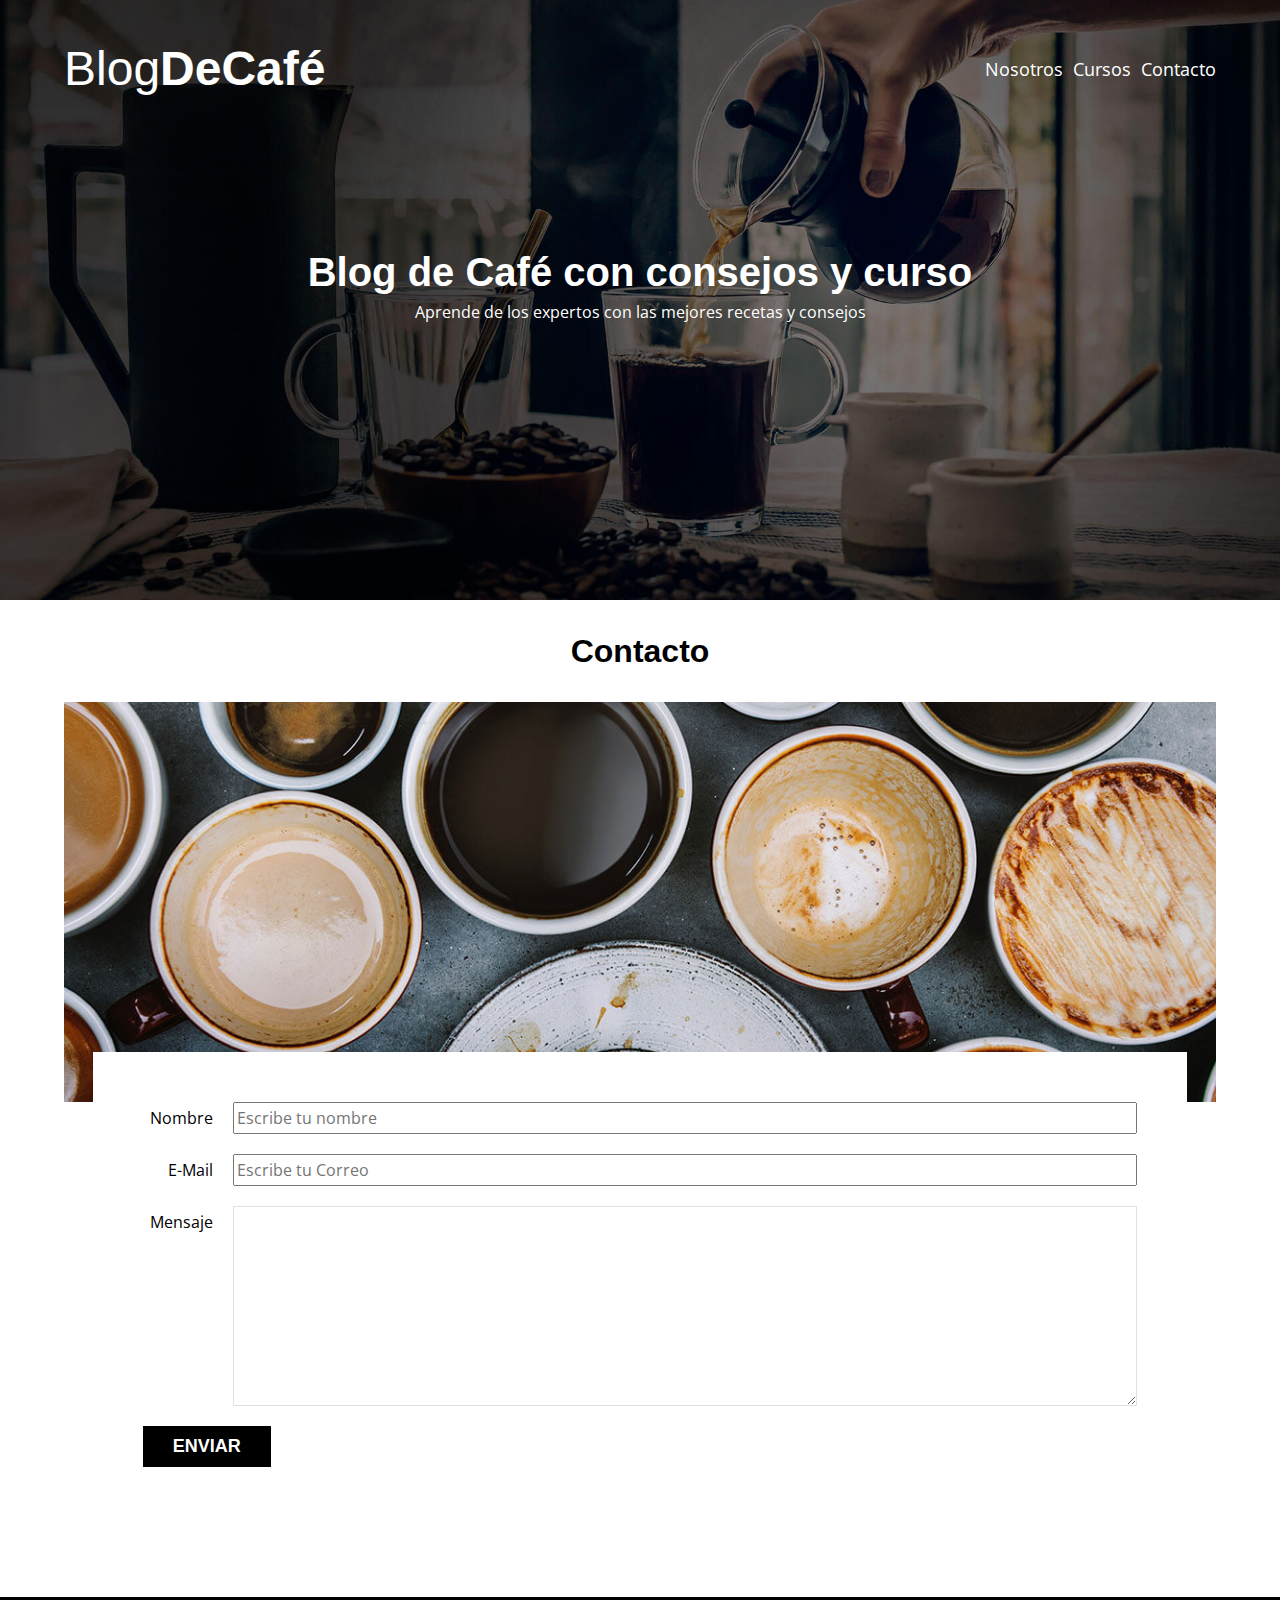
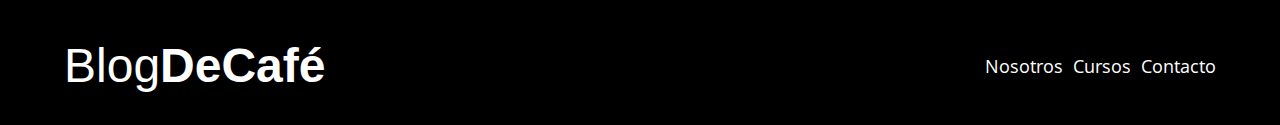
==== contacto.html @ a1125e5e "Casi terminado" ====
<!DOCTYPE html>
<html lang="en">
<head>
    <meta charset="UTF-8">
    <meta http-equiv="X-UA-Compatible" content="IE=edge">
    <meta name="viewport" content="width=device-width, initial-scale=1.0">
    <title>Blog de cafe</title>
    <link rel="stylesheet" href="css/normalize.css">
    <link href="https://fonts.googleapis.com/css2?family=Open+Sans&family=PT+Sans+Caption:wght@400;700&display=swap" rel="stylesheet">
    <link rel="stylesheet" href="css/style.css">
</head>
<body>

    <header class="header">
        <div class="contenedor">
            <div class="barra">
                <a class="logo" href="index.html">
                    <h1 class="logo__nombre no-margin centrar-texto">Blog<span class="logo__bold">DeCafé</span></h1>
                </a>
                <nav class="navegacion">
                    <a class="navegacion__enlace" href="nosotros.html">Nosotros</a>
                    <a class="navegacion__enlace" href="cursos.html">Cursos</a>
                    <a class="navegacion__enlace" href="contacto.html">Contacto</a>
                </nav>
            </div>
        </div>
        <div class="header__texto">
            <h2 class="no-margin">Blog de Café con consejos y curso</h2>
            <p class="no-margin">Aprende de los expertos con las mejores recetas y consejos</p>
        </div>
    </header>

    <main class="contenedor">

        <h3 class="centrar-texto">Contacto</h3>
        <div class="contacto-bg"></div>

        <form class="formulario" action="">
            <div class="campo">
                <label class="campo__label" for="name">Nombre</label>
                <input class="campo__field" type="text"
                placeholder="Escribe tu nombre"
                id="name">
            </div>
            <div class="campo">
                <label class="campo__label" for="mail">E-Mail</label>
                <input class="campo__field" type="mail"
                placeholder="Escribe tu Correo"
                id="mail">
            </div>
            <div class="campo">
                <label class="campo__label" for="text-area">Mensaje</label>
                <textarea class="campo__field campo__field--textarea" name="text-area" id="text-area"></textarea>
                
            </div>

            <div class="campo">
                <input type="submit" value="Enviar" class="boton boton--primario" name="" id="">
            </div>
        </form>
        
            
    </main>

    <footer class="footer">

        <div class="contenedor">
            <div class="barra">
                <a class="logo" href="index.html">
                    <h1 class="logo__nombre no-margin centrar-texto">Blog<span class="logo__bold">DeCafé</span></h1>
                </a>
                <nav class="navegacion">
                    <a class="navegacion__enlace" href="nosotros.html">Nosotros</a>
                    <a class="navegacion__enlace" href="cursos.html">Cursos</a>
                    <a class="navegacion__enlace" href="contacto.html">Contacto</a>
                </nav>
            </div>
        </div>
        
    </footer>
    
</body>
</html>
---- css/style.css ----
:root
{
    --fuenteHeading: 'PT Sans', sans-serif;
    --fuenteParrafos: 'Open Sans', sans-serif;

    --primario: #784d3c;
    --gris: #e1e1e1;
    --blanco: #ffffff;
    --negro: #000000;

}

html
{
    box-sizing: border-box;
    font-size: 62.5%;

}

*, *:before, *:after
{
    box-sizing: inherit;
}

body
{
    font-family: var(--fuenteParrafos);
    font-size: 1.6rem;
    line-height: 2;
}

/* globales */
 
.contenedor
{
    max-width: 120rem;
    width: 90%;
    margin: 0 auto;
}

a
{
    text-decoration: none;
}

h1, h2, h3, h4
{
    font-family: var(--fuenteHeading);
    line-height: 1.2;
}

h1
{
    font-size: 4.8rem;
}

h2
{
    font-size: 4rem;
}

h3
{
    font-size: 3.2rem;
}

h4
{
    font-size: 2.8rem;
}

img
{
    max-width: 100%;
}
 /* Utilidades */

 .no-margin
 {
     margin: 0;
 }

 .no-padding
 {
     padding: 0;
 }

 .centrar-texto
 {
     text-align: center;
 }

 /* Header */

 .header
 {
     background-image: url(../img/banner.jpg);
     height: 60rem;
     background-size: cover;
     background-repeat: no-repeat;
     background-position: center center;
 }

 .header__texto
 {
     text-align: center;
     color: var(--blanco);
     margin-top: 5rem;
 }

 .barra
 {
     padding-top: 4rem;
 }

.logo
{
    color: var(--blanco);
}

.logo__nombre
{
    font-weight: 400;
}

.logo__bold
{
    font-weight: 700;
}

.navegacion__enlace
{
    display: block;
    text-align: center;
    color: var(--blanco);
    font-size: 1.8rem;
}


.entrada
{
    border-bottom: 1px solid var(--gris);
    margin-bottom: 2rem;
}



.entrada:last-of-type
{
    border: none;
    margin: 0;
}

.boton
{
    display: block;
    color: var(--blanco);
    font-family: var(--fuenteHeading);
    text-align: center;
    padding: 1rem 3rem;
    font-size: 1.8rem;
    text-transform: uppercase;
    font-weight: bold;
    margin-bottom: 2rem;
    border: none;
}

.boton:hover
{
    cursor: pointer;
}

.boton--primario
{
    background-color: var(--negro);
}

.boton--secundario
{
    background-color: var(--primario);
}

li
{
    list-style: none;
}

.widget-curso
{
    border-bottom: 1px solid var(--gris);
    margin-bottom: 2rem;
}

.widget-curso:last-of-type
{
    border-bottom: none;
    margin-bottom: 0;
}

.widget-curso__label
{
    font-family: var(--fuenteHeading);
    font-weight: 700;
    font-size: 2rem;
}

.widget-curso__info
{
    font-weight: 400;
}

.footer
{
    background-color: var(--negro);
    padding-bottom: 3rem;
    margin-top: 4rem;
}

.cursos
{
     border-bottom: 1px solid var(--gris);
     margin-bottom: 2rem;
     padding: 3rem 0 3rem 0;
}

.cursos:last-of-type
{
    border: none;
}

.contacto-bg
{
    background-image: url(../img/contacto.jpg);
    height: 40rem;
    background-repeat: no-repeat;
    background-size: cover;
}

.formulario
{
    background-color: var(--blanco);
    margin: -5rem auto 0 auto;
    width: 95%;
    padding: 5rem;
}

.campo
{
    display: flex;
    margin-bottom: 2rem;
}

.campo__label
{
    flex: 0 0 9rem;
    text-align: right;
    padding-right: 2rem;
}

.campo__field
{
    flex: 1;
}

.campo__field--textarea
{
    border: 1px solid var(--gris);
    height: 20rem;
}

@media (min-width: 768px)
{
    .header__texto
    {
        margin-top: 15rem;
    }
    .barra
    {
        display: flex;
        justify-content: space-between;
        align-items: center;
    }

    .navegacion
    {
        display: flex;
        justify-content: space-between;
    }

    .navegacion__enlace
    {
        margin-left: 1rem;
    }

    .contenido-principal
    {
        display: grid;
        grid-template-columns: 2fr 1fr;
        column-gap: 3rem;
    }

    .boton
    {
        display: inline-block;
    }

   .sobre-nosotros
   {
       display: grid;
       grid-template-columns: repeat(2, 1fr);
       column-gap: 2rem;
   }

   .cursos
   {
       display: grid;
       grid-template-columns: 1fr 2fr;
       column-gap: 2rem;
   }
}
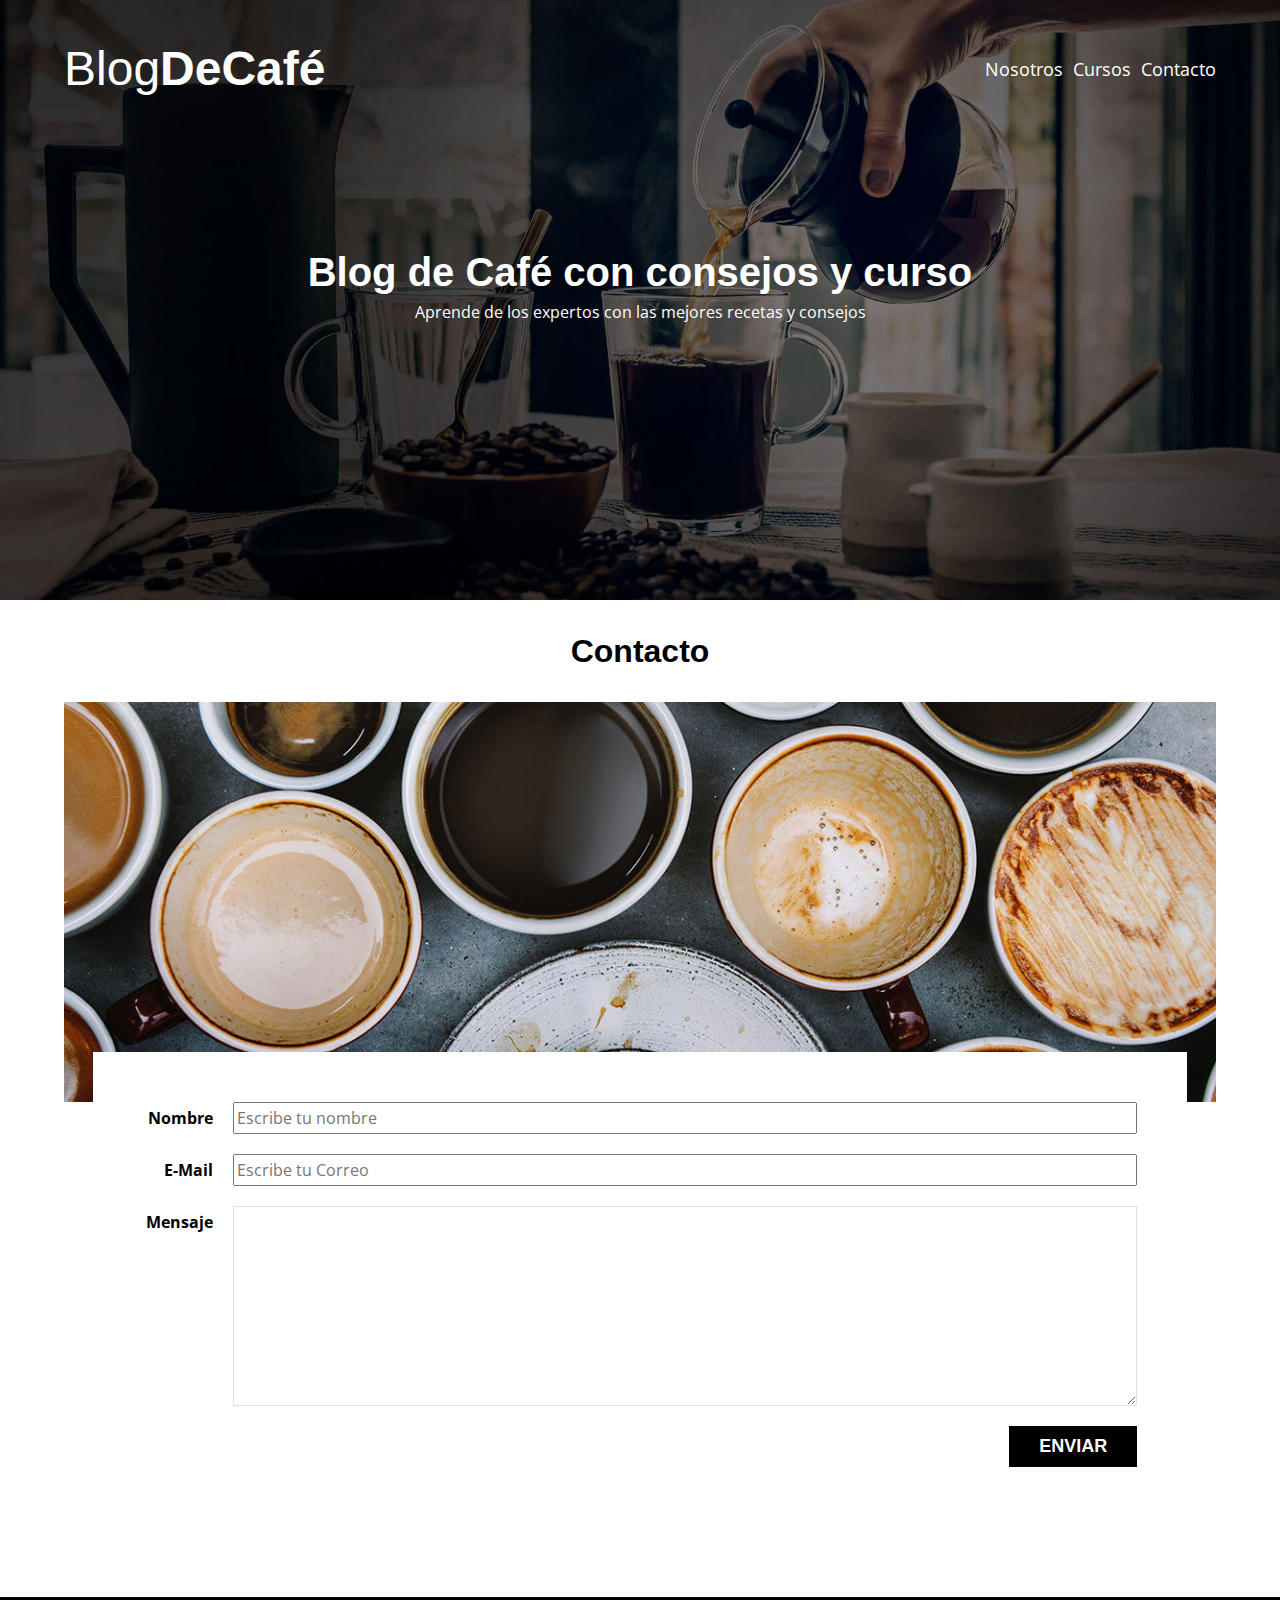
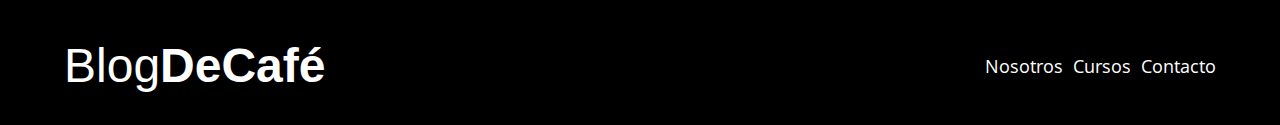
==== commit bbae2e4a: "ajuste en formulario" ====
--- a/contacto.html
+++ b/contacto.html
@@ -55,7 +55,7 @@
             </div>
 
             <div class="campo">
-                <input type="submit" value="Enviar" class="boton boton--primario" name="" id="">
+                <input type="submit" value="Enviar" class="boton boton--primario centrar-boton boton-grande" name="" id="">
             </div>
         </form>
         
--- a/css/style.css
+++ b/css/style.css
@@ -246,8 +246,12 @@
 
 .campo
 {
-    display: flex;
-    margin-bottom: 2rem;
+    display: block;
+}
+
+.campo:last-of-type
+{
+    margin-top: 2rem;
 }
 
 .campo__label
@@ -255,17 +259,24 @@
     flex: 0 0 9rem;
     text-align: right;
     padding-right: 2rem;
+    font-weight: 700;
 }
 
 .campo__field
 {
     flex: 1;
+    width: 100%;
 }
 
 .campo__field--textarea
 {
     border: 1px solid var(--gris);
     height: 20rem;
+}
+
+.boton-grande
+{
+    width: 100%;
 }
 
 @media (min-width: 768px)
@@ -317,5 +328,17 @@
        grid-template-columns: 1fr 2fr;
        column-gap: 2rem;
    }
-}
-
+   .campo
+    {
+        display: flex;
+        margin-bottom: 2rem;
+    }
+
+   .centrar-boton
+   {
+       width: max-content;
+       margin-left: auto;
+   }
+
+}
+
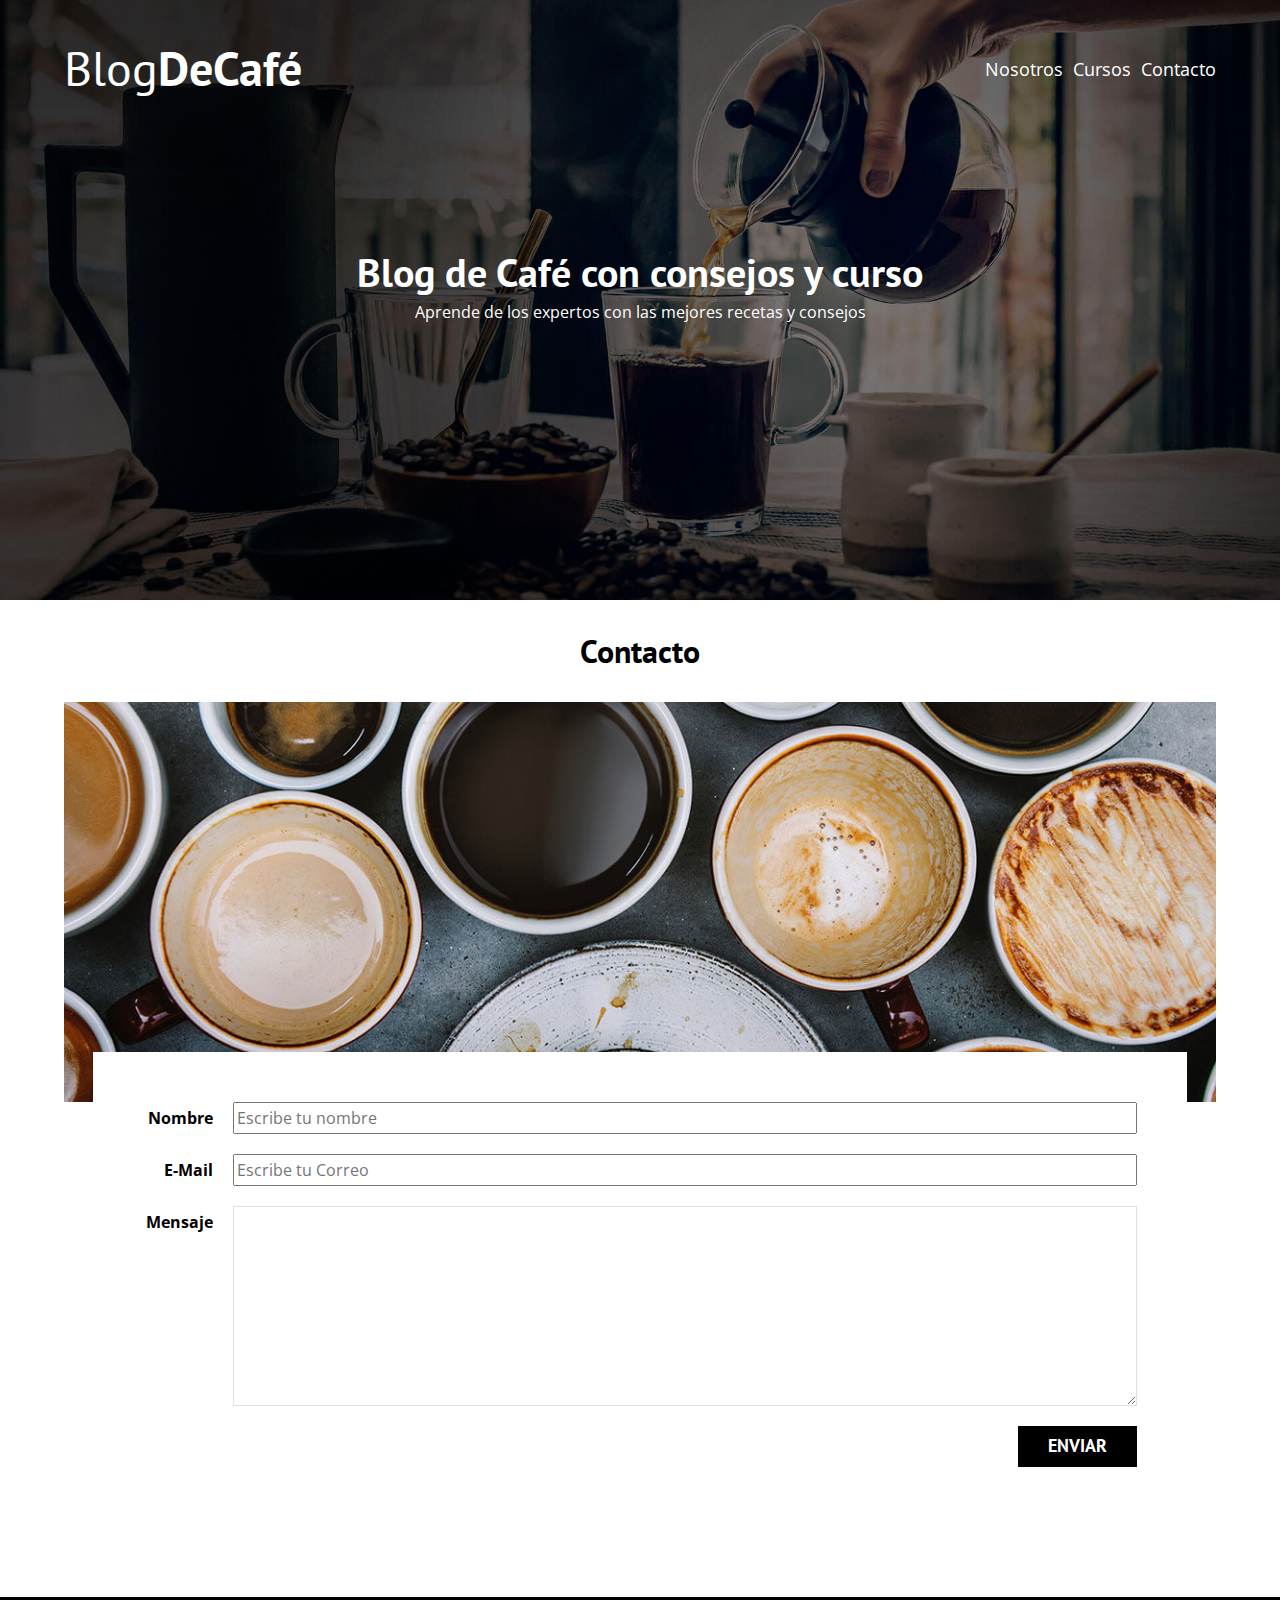
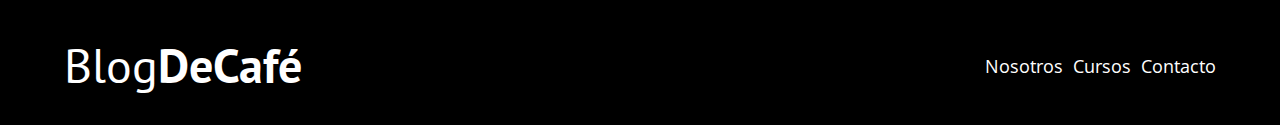
==== commit aacd5320: "preload" ====
--- a/contacto.html
+++ b/contacto.html
@@ -4,9 +4,15 @@
     <meta charset="UTF-8">
     <meta http-equiv="X-UA-Compatible" content="IE=edge">
     <meta name="viewport" content="width=device-width, initial-scale=1.0">
-    <title>Blog de cafe</title>
+    <title>Contacto</title>
+    <!-- Preload -->
+    <link rel="preload" href="css/normalize.css" as="style">
     <link rel="stylesheet" href="css/normalize.css">
-    <link href="https://fonts.googleapis.com/css2?family=Open+Sans&family=PT+Sans+Caption:wght@400;700&display=swap" rel="stylesheet">
+
+    <link rel="preload" href="https://fonts.googleapis.com/css2?family=Open+Sans&family=PT+Sans:wght@400;700&display=swap"  crossorigin="crossorigin" as="font">
+    <link href="https://fonts.googleapis.com/css2?family=Open+Sans&family=PT+Sans:wght@400;700&display=swap" rel="stylesheet">
+    
+    <link rel="preload" href="css/style.css" as="style">
     <link rel="stylesheet" href="css/style.css">
 </head>
 <body>
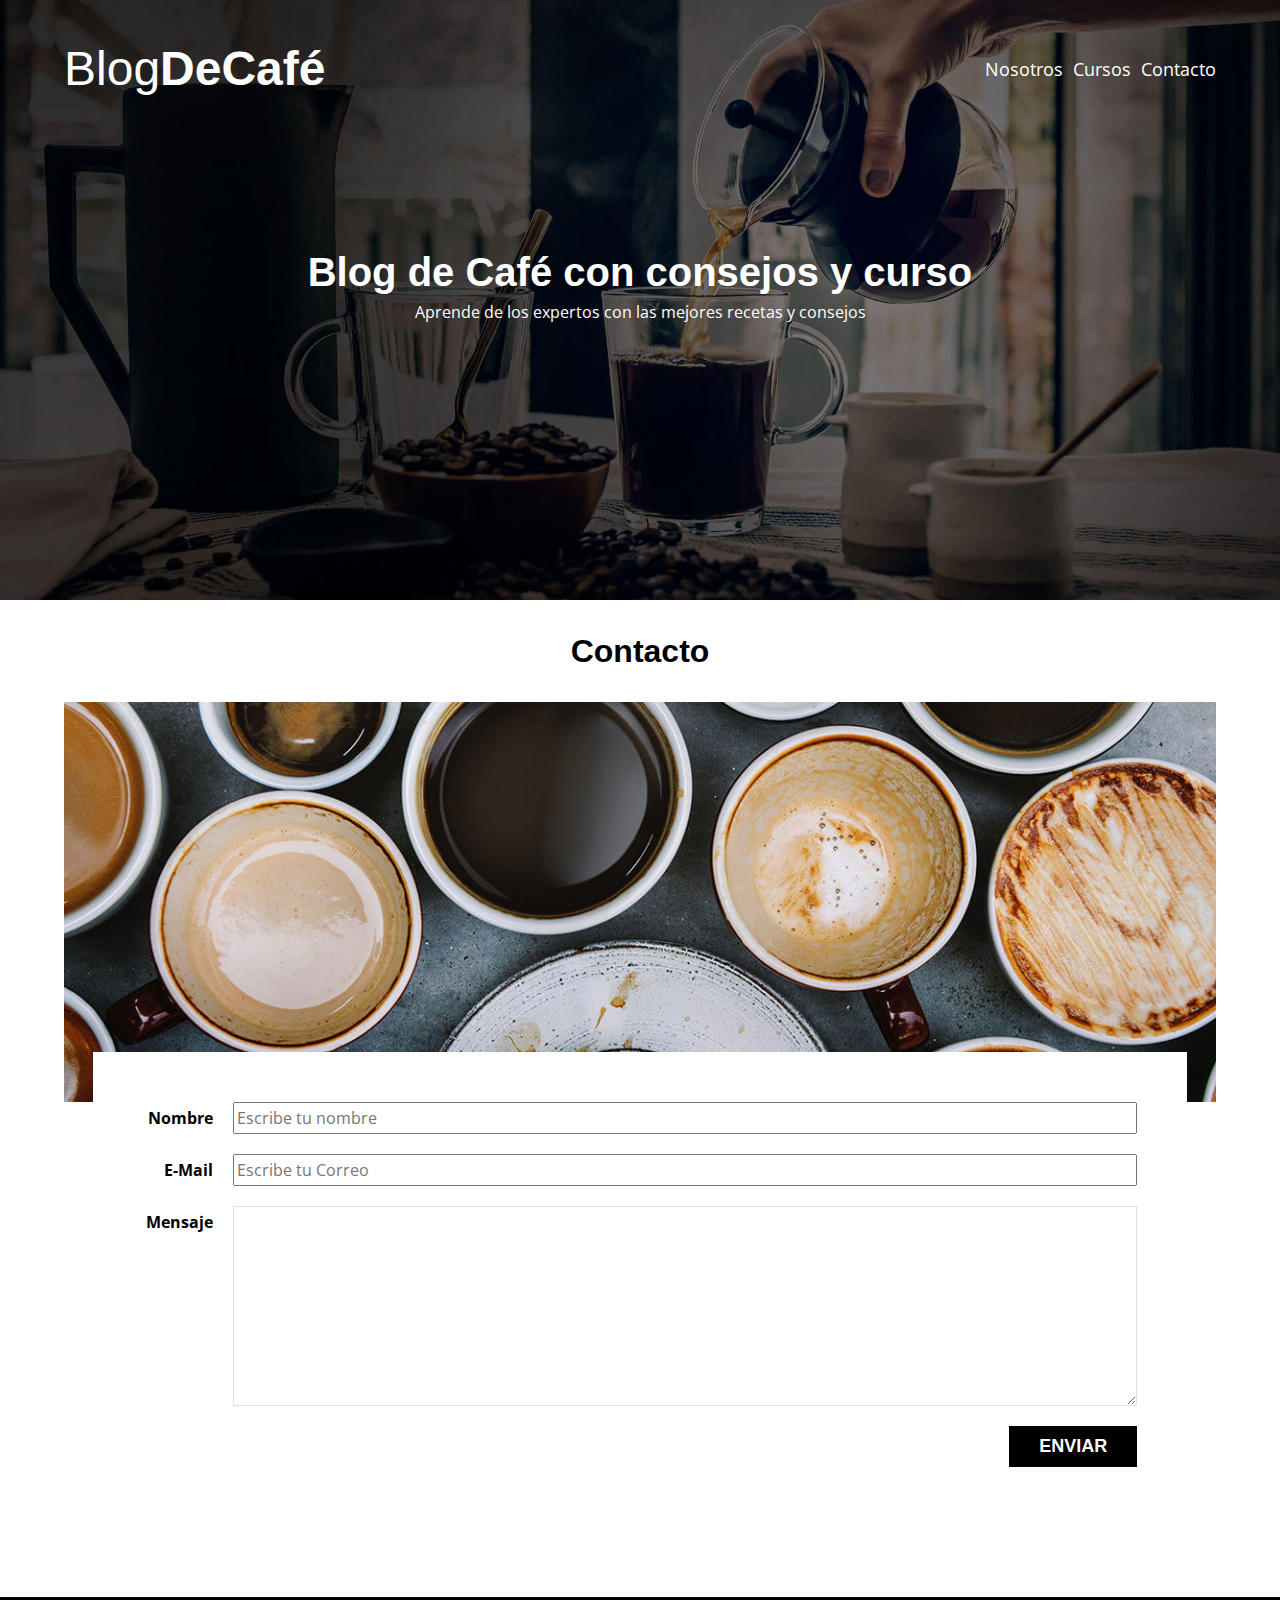
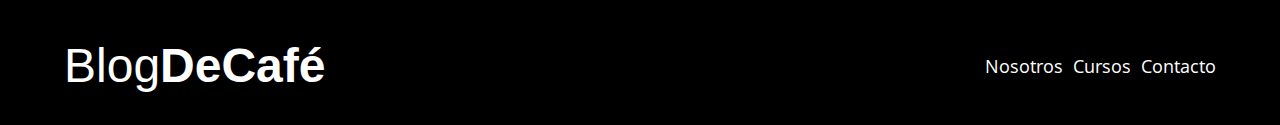
==== commit 0f65891a: "anterir commit" ====
--- a/contacto.html
+++ b/contacto.html
@@ -5,14 +5,8 @@
     <meta http-equiv="X-UA-Compatible" content="IE=edge">
     <meta name="viewport" content="width=device-width, initial-scale=1.0">
     <title>Contacto</title>
-    <!-- Preload -->
-    <link rel="preload" href="css/normalize.css" as="style">
     <link rel="stylesheet" href="css/normalize.css">
-
-    <link rel="preload" href="https://fonts.googleapis.com/css2?family=Open+Sans&family=PT+Sans:wght@400;700&display=swap"  crossorigin="crossorigin" as="font">
-    <link href="https://fonts.googleapis.com/css2?family=Open+Sans&family=PT+Sans:wght@400;700&display=swap" rel="stylesheet">
-    
-    <link rel="preload" href="css/style.css" as="style">
+    <link href="https://fonts.googleapis.com/css2?family=Open+Sans&family=PT+Sans+Caption:wght@400;700&display=swap" rel="stylesheet">
     <link rel="stylesheet" href="css/style.css">
 </head>
 <body>
